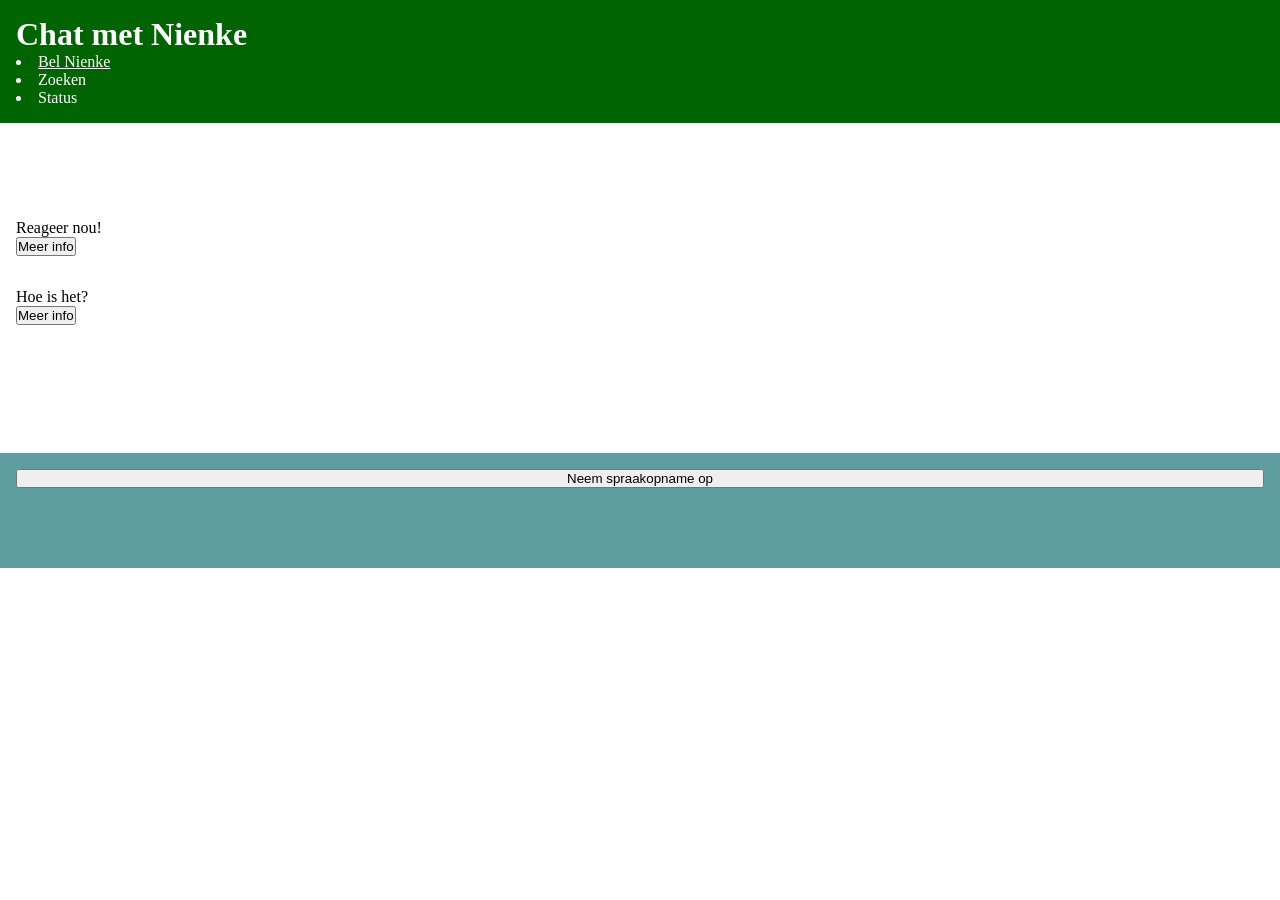
==== chat.html @ b2cac092 "index en focus" ====
<!DOCTYPE html>
<html lang="nl">

<head>
    <meta charset="UTF-8">
    <meta name="viewport" content="width=device-width, initial-scale=1.0">
    <title>Chat met Nienke</title>
    <link rel="stylesheet" href="styles/style.css">
    <script src="scripts/script.js" defer></script>
</head>

<body>
    <header>
        <h1>Chat met Nienke</h1>
        <nav>
            <ul>
                <li><a href="bellen">Bel Nienke</a></li>
                <li>Zoeken</li>
                <li>Status</li>
            </ul>
        </nav>
    </header>

    <main>
        <article>
            <p>Reageer nou!</p>

            <button aria-expanded="false" aria-controls="extra-info"> 
                <!-- https://developer.mozilla.org/en-US/docs/Web/Accessibility/ARIA/Reference/Attributes/aria-controls -->
                 <!-- https://developer.mozilla.org/en-US/docs/Web/Accessibility/ARIA/Reference/Attributes/aria-expanded -->
                Meer info
            </button>

            <div class="extra-info" hidden aria-live="polite">
                Dit bericht is geplaatst op 30 maart 2026 om 12 uur.
            </div>
        </article>

        <article>
            <p>Hoe is het?</p>

            <button aria-expanded="false" aria-controls="extra-info">
                Meer info
            </button>

            <div class="extra-info" hidden aria-live="polite">
                Dit bericht is geplaatst op 30 maart 2026 om 13 uur.
            </div>
        </article>
    </main>

    <footer>
        <form action="send">
            <button class="record" type="button">Neem spraakopname op</button>

            <article class="sound-clips" aria-label="Opgenomen spraakbericht">
                <!-- opgenomen spraakbericht -->
            </article>
        </form>
    </footer>
</body>

</html>
---- styles/style.css ----
/* ////////////// */
/* MARK: Basics 
/* ////////////// */
* {
    margin: 0;
    padding: 0;
    &:focus{
        padding: 1em;
        border: solid lime .5em;
    }
}

body{
    display: flex;
    flex-direction: column;
    gap: 5em;
    header{
        background-color: darkgreen;
        padding: 1em;
        ul{
            list-style-position: inside;
        }
        * {
            color: white;
        }
    }
    main{
        padding: 1em;
    }
    footer{
        background-color: cadetblue;
        padding: 1em;
        form, article{
            display: flex;
            flex-direction: column;
        }
    }
}


.sound-clips{
    padding-block: 2em;
}


.audio-container{
    display: flex;
}


article{
    padding-bottom: 2em;
}

/* ////////////// */
/* MARK: audio controls
/* ////////////// */

/* https://stackoverflow.com/questions/59024693/style-the-audio-html-tag */
audio{
    &::-webkit-media-controls-mute-button{
        display: none;
    }
}
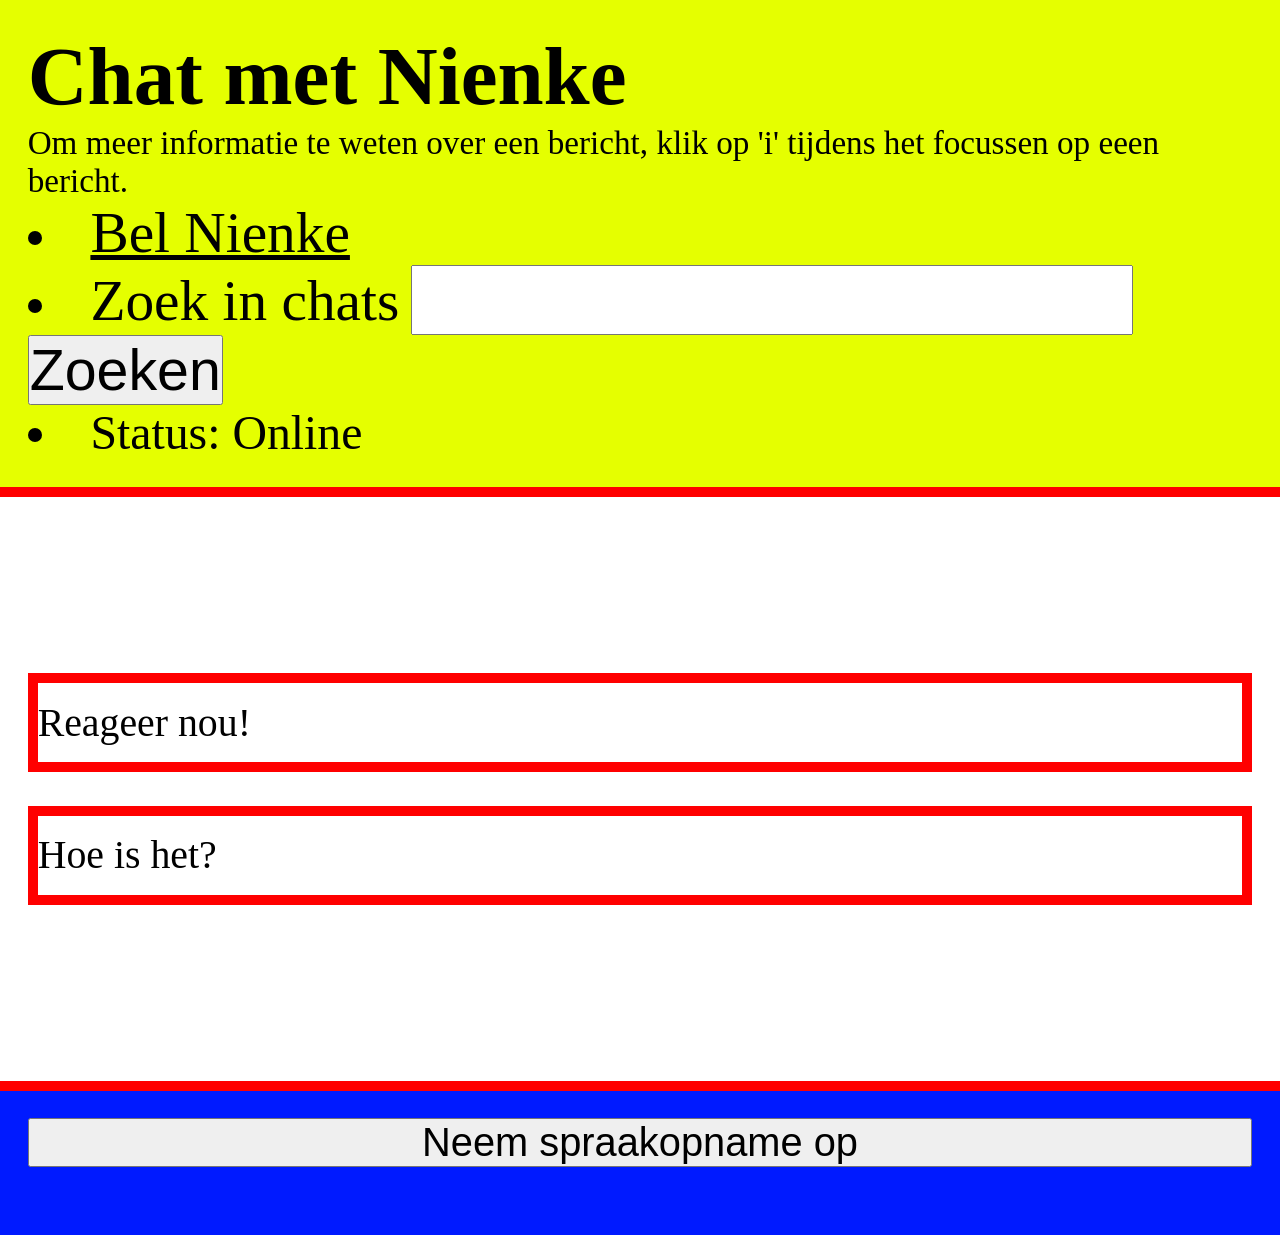
==== commit ccaf1120: "13-04-26" ====
--- a/chat.html
+++ b/chat.html
@@ -12,40 +12,45 @@
 <body>
     <header>
         <h1>Chat met Nienke</h1>
+        <p>Om meer informatie te weten over een bericht, klik op 'i' tijdens het focussen op eeen bericht.</p>
         <nav>
             <ul>
                 <li><a href="bellen">Bel Nienke</a></li>
-                <li>Zoeken</li>
-                <li>Status</li>
+                <li>
+                    <label for="search-chat">Zoek in chats</label>
+                    <input type="search" id="search-chat"/>
+                    <button type="button">Zoeken</button>
+                </li>
+                <li>Status: Online</li>
             </ul>
         </nav>
     </header>
 
     <main>
-        <article>
+        <article tabindex="0"> <!-- ChatGPT prompt: hoe zorg ik ervoor dat je alsnog een focus state hebt als je met een screenreader door de articles heen gaat-->
             <p>Reageer nou!</p>
 
-            <button aria-expanded="false" aria-controls="extra-info"> 
+            <button aria-expanded="false" hidden aria-controls="extra-info">
                 <!-- https://developer.mozilla.org/en-US/docs/Web/Accessibility/ARIA/Reference/Attributes/aria-controls -->
-                 <!-- https://developer.mozilla.org/en-US/docs/Web/Accessibility/ARIA/Reference/Attributes/aria-expanded -->
+                <!-- https://developer.mozilla.org/en-US/docs/Web/Accessibility/ARIA/Reference/Attributes/aria-expanded -->
                 Meer info
             </button>
 
-            <div class="extra-info" hidden aria-live="polite">
-                Dit bericht is geplaatst op 30 maart 2026 om 12 uur.
-            </div>
+            <ul class="extra-info" hidden aria-live="polite">
+                <li>Dit bericht is geplaatst op 30 maart 2026 om 12 uur.</li>
+            </ul>
         </article>
 
-        <article>
+        <article tabindex="0">
             <p>Hoe is het?</p>
 
-            <button aria-expanded="false" aria-controls="extra-info">
+            <button aria-expanded="false" hidden aria-controls="extra-info">
                 Meer info
             </button>
 
-            <div class="extra-info" hidden aria-live="polite">
-                Dit bericht is geplaatst op 30 maart 2026 om 13 uur.
-            </div>
+            <ul class="extra-info" hidden aria-live="polite">
+                <li>Dit bericht is geplaatst op 30 maart 2026 om 13 uur.</li>
+            </ul>
         </article>
     </main>
 
@@ -53,9 +58,10 @@
         <form action="send">
             <button class="record" type="button">Neem spraakopname op</button>
 
-            <article class="sound-clips" aria-label="Opgenomen spraakbericht">
-                <!-- opgenomen spraakbericht -->
-            </article>
+            <ul class="sound-clips" aria-label="Hier komen je opgenomen spraakberichten te staan voor het versturen">
+                <!-- opgenomen spraakberichten -->
+            </ul>
+            <button class="delete-all" type="button">Verwijder alle spraakopnames</button>
         </form>
     </footer>
 </body>
--- a/styles/style.css
+++ b/styles/style.css
@@ -4,10 +4,14 @@
 * {
     margin: 0;
     padding: 0;
+    font-size: 1.2em;
     &:focus{
-        padding: 1em;
         border: solid lime .5em;
     }
+}
+
+h1{
+    font-size: 3em;
 }
 
 body{
@@ -15,21 +19,23 @@
     flex-direction: column;
     gap: 5em;
     header{
-        background-color: darkgreen;
+        background-color: rgb(229, 255, 0);
         padding: 1em;
+        border-bottom: solid 10px red;
         ul{
             list-style-position: inside;
         }
         * {
-            color: white;
+            color: black;
         }
     }
     main{
         padding: 1em;
     }
     footer{
-        background-color: cadetblue;
+        background-color: rgb(0, 26, 255);
         padding: 1em;
+        border-top: solid 10px red;
         form, article{
             display: flex;
             flex-direction: column;
@@ -37,19 +43,23 @@
     }
 }
 
-
-.sound-clips{
-    padding-block: 2em;
+article:not(footer .audio-container){
+    padding-block: .5em;
+    margin-block: 1em;
+    border: solid 10px red;
 }
 
-
-.audio-container{
-    display: flex;
+li:has(.audio-container){
+    margin-bottom: 1em;
+    border: solid 10px red;
 }
 
+.record{
+    margin-bottom: 1em;
+}
 
-article{
-    padding-bottom: 2em;
+.delete-all{
+    display: none;
 }
 
 /* ////////////// */
@@ -58,7 +68,9 @@
 
 /* https://stackoverflow.com/questions/59024693/style-the-audio-html-tag */
 audio{
-    &::-webkit-media-controls-mute-button{
+    &::-webkit-media-controls-mute-button,
+    &::-webkit-media-controls-volume-slider,
+    &::-webkit-media-controls-volume-slider-container{
         display: none;
     }
 }
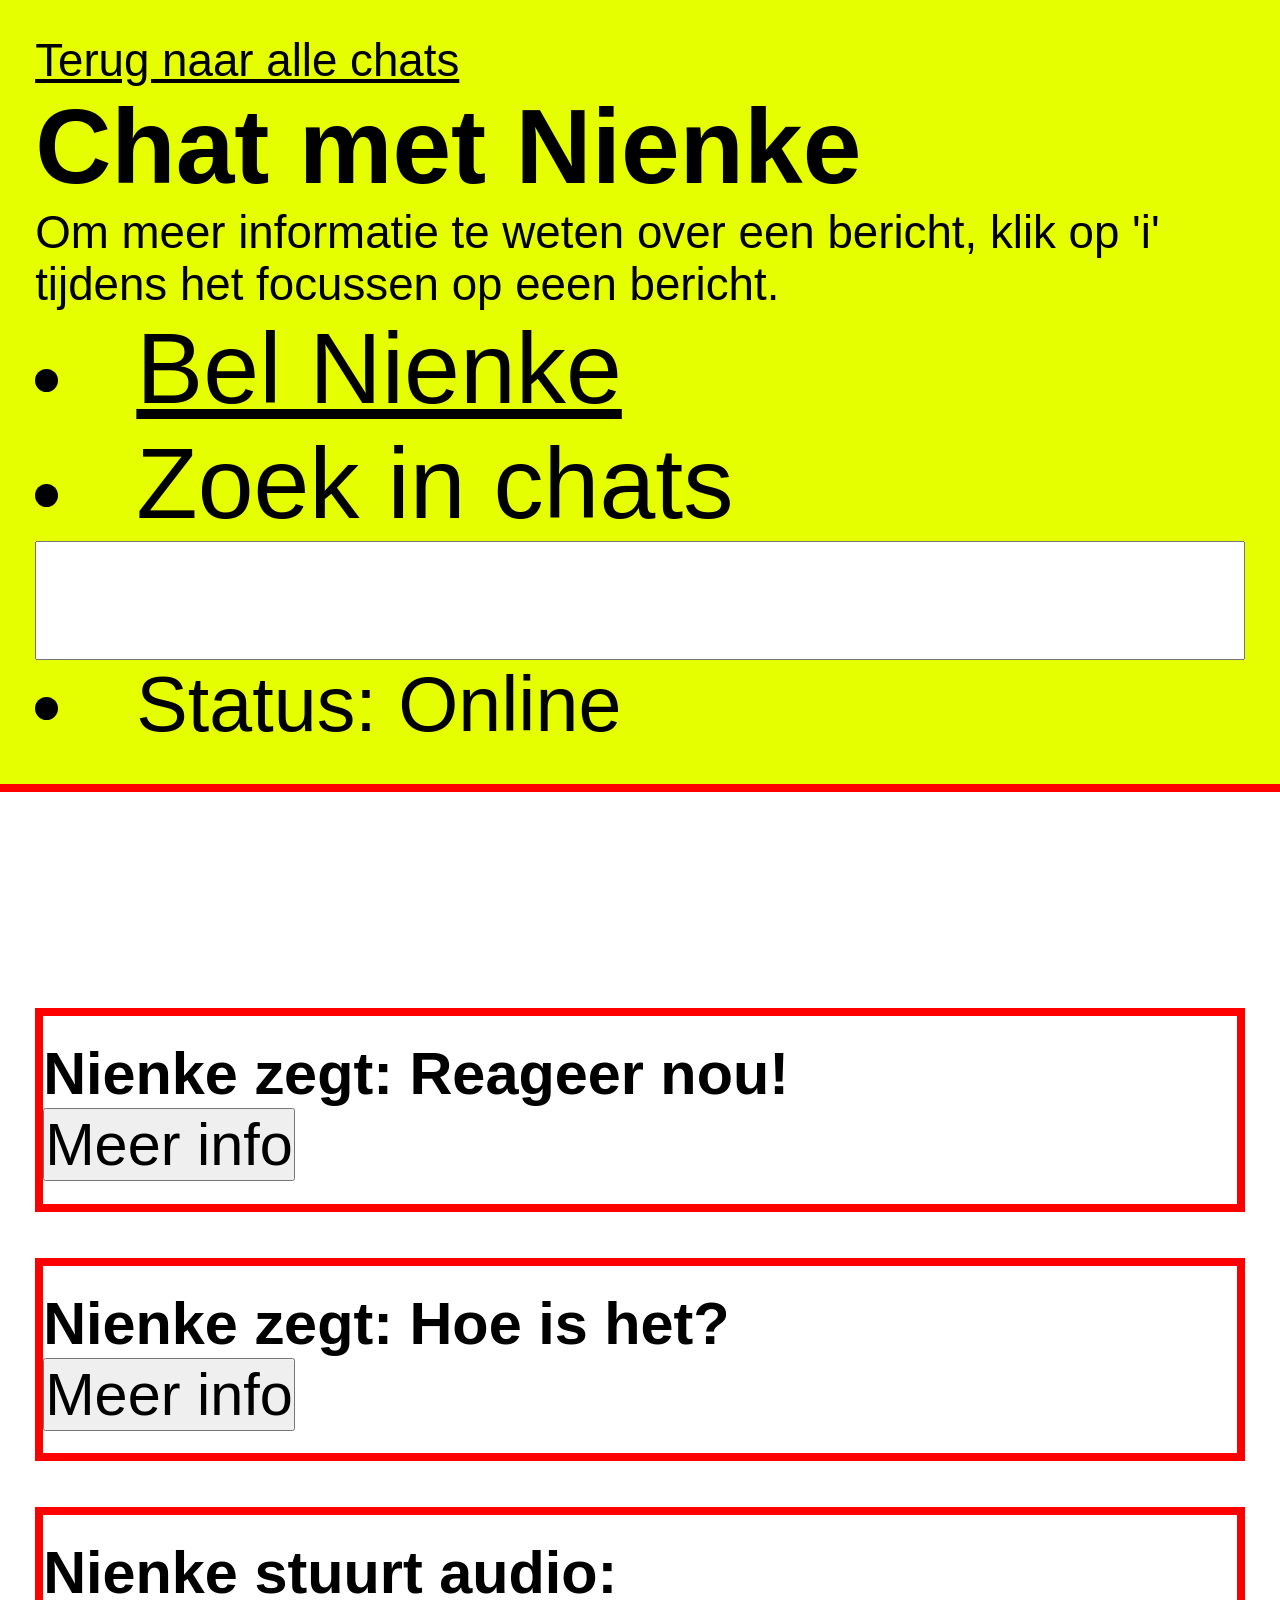
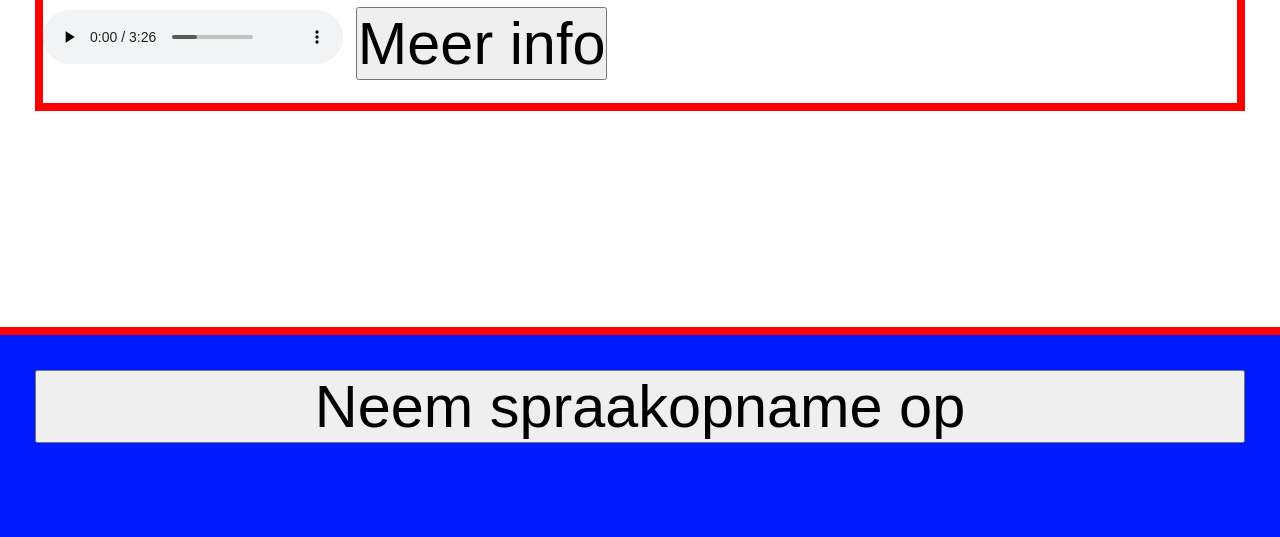
==== commit bff6ed40: "21-04-26" ====
--- a/chat.html
+++ b/chat.html
@@ -11,15 +11,15 @@
 
 <body>
     <header>
+        <a href="/">Terug naar alle chats</a>
         <h1>Chat met Nienke</h1>
         <p>Om meer informatie te weten over een bericht, klik op 'i' tijdens het focussen op eeen bericht.</p>
         <nav>
             <ul>
-                <li><a href="bellen">Bel Nienke</a></li>
+                <li><a href="">Bel Nienke</a></li>
                 <li>
                     <label for="search-chat">Zoek in chats</label>
-                    <input type="search" id="search-chat"/>
-                    <button type="button">Zoeken</button>
+                    <input type="search" id="search-chat" />
                 </li>
                 <li>Status: Online</li>
             </ul>
@@ -27,29 +27,85 @@
     </header>
 
     <main>
-        <article tabindex="0"> <!-- ChatGPT prompt: hoe zorg ik ervoor dat je alsnog een focus state hebt als je met een screenreader door de articles heen gaat-->
-            <p>Reageer nou!</p>
+        <article tabindex="0"><!-- ChatGPT prompt: hoe zorg ik ervoor dat je alsnog een focus state hebt als je met een screenreader door de articles heen gaat-->
+            <h2>Nienke zegt: Reageer nou!</h2>
 
-            <button aria-expanded="false" hidden aria-controls="extra-info">
+            <button aria-expanded="false" aria-hidden="true" aria-controls="extra-info">
                 <!-- https://developer.mozilla.org/en-US/docs/Web/Accessibility/ARIA/Reference/Attributes/aria-controls -->
                 <!-- https://developer.mozilla.org/en-US/docs/Web/Accessibility/ARIA/Reference/Attributes/aria-expanded -->
                 Meer info
             </button>
 
             <ul class="extra-info" hidden aria-live="polite">
-                <li>Dit bericht is geplaatst op 30 maart 2026 om 12 uur.</li>
+                <li><p>Dit bericht is geplaatst op 30 maart 2026 om 12 uur.</p></li>
             </ul>
         </article>
 
         <article tabindex="0">
-            <p>Hoe is het?</p>
+            <h2>Nienke zegt: Hoe is het?</h2>
 
-            <button aria-expanded="false" hidden aria-controls="extra-info">
+            <button aria-expanded="false" aria-hidden="true" aria-controls="extra-info">
                 Meer info
             </button>
 
             <ul class="extra-info" hidden aria-live="polite">
-                <li>Dit bericht is geplaatst op 30 maart 2026 om 13 uur.</li>
+                <li><p>Dit bericht is geplaatst op 30 maart 2026 om 13 uur.</p></li>
+            </ul>
+        </article>
+
+        <article class="audio-container" tabindex="0">
+            <h2>Nienke stuurt audio:</h2>
+            <audio controls="">
+                <source src="audio/test/vliegerlied.mp3">
+                Je browser ondersteunt geen audio.
+            </audio>
+
+            <button aria-expanded="false" aria-controls="extra-info">
+                Meer info
+            </button>
+
+            <ul class="extra-info" hidden aria-live="polite">
+                <li>
+                    <p>
+                        Dit bericht is geplaatst op <time datetime="2026-04-20T09:02:39.075Z">20 april 2026 om
+                        11:02</time>.
+                    </p> 
+                </li>
+                <li>
+                    <p class="transcript">Als ik lig in het gras, dan lijkt de hemel zo hoog
+                        Ik zie de daar de wolken, en de regenboog
+                        Er komt een vlieger voorbij en zwaai omhoog (hallo vlieger)
+                        Kom sla je vleugels maar uit, dan vliegen wij ook
+                        En ik vlieg vlieg vlieg als een vlieger
+                        Voel me sterk sterk sterk als een tijger
+                        Ik ben zo groot groot groot, als een giraffe zo hoog... hohohoog
+                        En ik spring spring spring als een kangaroe
+                        En zwem zwem zwem ik kom naar je toe
+                        En neem neem neem je bij de hand, als het mag, en ik lach
+                        Het is weer een mooie dag lalalalala En ik vlieg vlieg vlieg als een vlieger
+                        Voel me sterk sterk sterk als een tijger
+                        Ik ben zo groot groot groot, als een giraffe zo hoog... ho ho hoog
+                        En ik spring spring spring als een kangoeroe
+                        En zwem zwem zwem ik kom naar je toe
+                        En neem neem neem je bij de hand, als het mag, en ik lach
+                        Het is weer een mooie dag lalalalala En ik vlieg vlieg vlieg als een vlieger
+                        Voel me sterk sterk sterk als een tijger
+                        Ik ben zo groot groot groot, als een giraffe zo hoog, hohohoog
+                        En ik spring spring spring als een kangoeroe
+                        En zwem zwem zwem ik kom naar je toe
+                        En neem neem neem je bij de hand, als het mag, en ik lach
+                        Het is weer een mooie dag lalalalala En ik vlieg vlieg vlieg als een vlieger
+                        Voel me sterk sterk sterk als een tijger
+                        Ik ben zo groot groot groot, als een giraffe zo hoog... hohohoog
+                        En ik spring spring spring als een kangoeroe
+                        En zwem zwem zwem ik kom naar je toe
+                        En neem neem neem je bij de hand, als het mag, en ik lach
+                        Het is weer een mooie dag lalalalala
+                        Het is weer een mooie dag lalalalala
+                        Het is weer een mooie dag lalalalala
+                        Het is weer een mooie dag lalalalala
+                        Het is weer een mooie dag, hey</p>
+                </li>
             </ul>
         </article>
     </main>
--- a/styles/style.css
+++ b/styles/style.css
@@ -2,11 +2,13 @@
 /* MARK: Basics 
 /* ////////////// */
 * {
+    box-sizing: border-box;
     margin: 0;
     padding: 0;
-    font-size: 1.2em;
+    font-size: 1.3em;
+    font-family: sans-serif;
     &:focus{
-        border: solid lime .5em;
+        border: solid lime .4em;
     }
 }
 
@@ -21,9 +23,13 @@
     header{
         background-color: rgb(229, 255, 0);
         padding: 1em;
-        border-bottom: solid 10px red;
+        border-bottom: solid 8px red;
+        width: 100%;
         ul{
             list-style-position: inside;
+            input{
+                width: 100%;
+            }
         }
         * {
             color: black;
@@ -35,7 +41,7 @@
     footer{
         background-color: rgb(0, 26, 255);
         padding: 1em;
-        border-top: solid 10px red;
+        border-top: solid 8px red;
         form, article{
             display: flex;
             flex-direction: column;
@@ -46,12 +52,16 @@
 article:not(footer .audio-container){
     padding-block: .5em;
     margin-block: 1em;
-    border: solid 10px red;
+    border: solid 8px red;
+    &:focus-within {
+        outline: .4em solid lime;
+        outline-offset: 4px;
+    }
 }
 
 li:has(.audio-container){
     margin-bottom: 1em;
-    border: solid 10px red;
+    border: solid 8px red;
 }
 
 .record{
